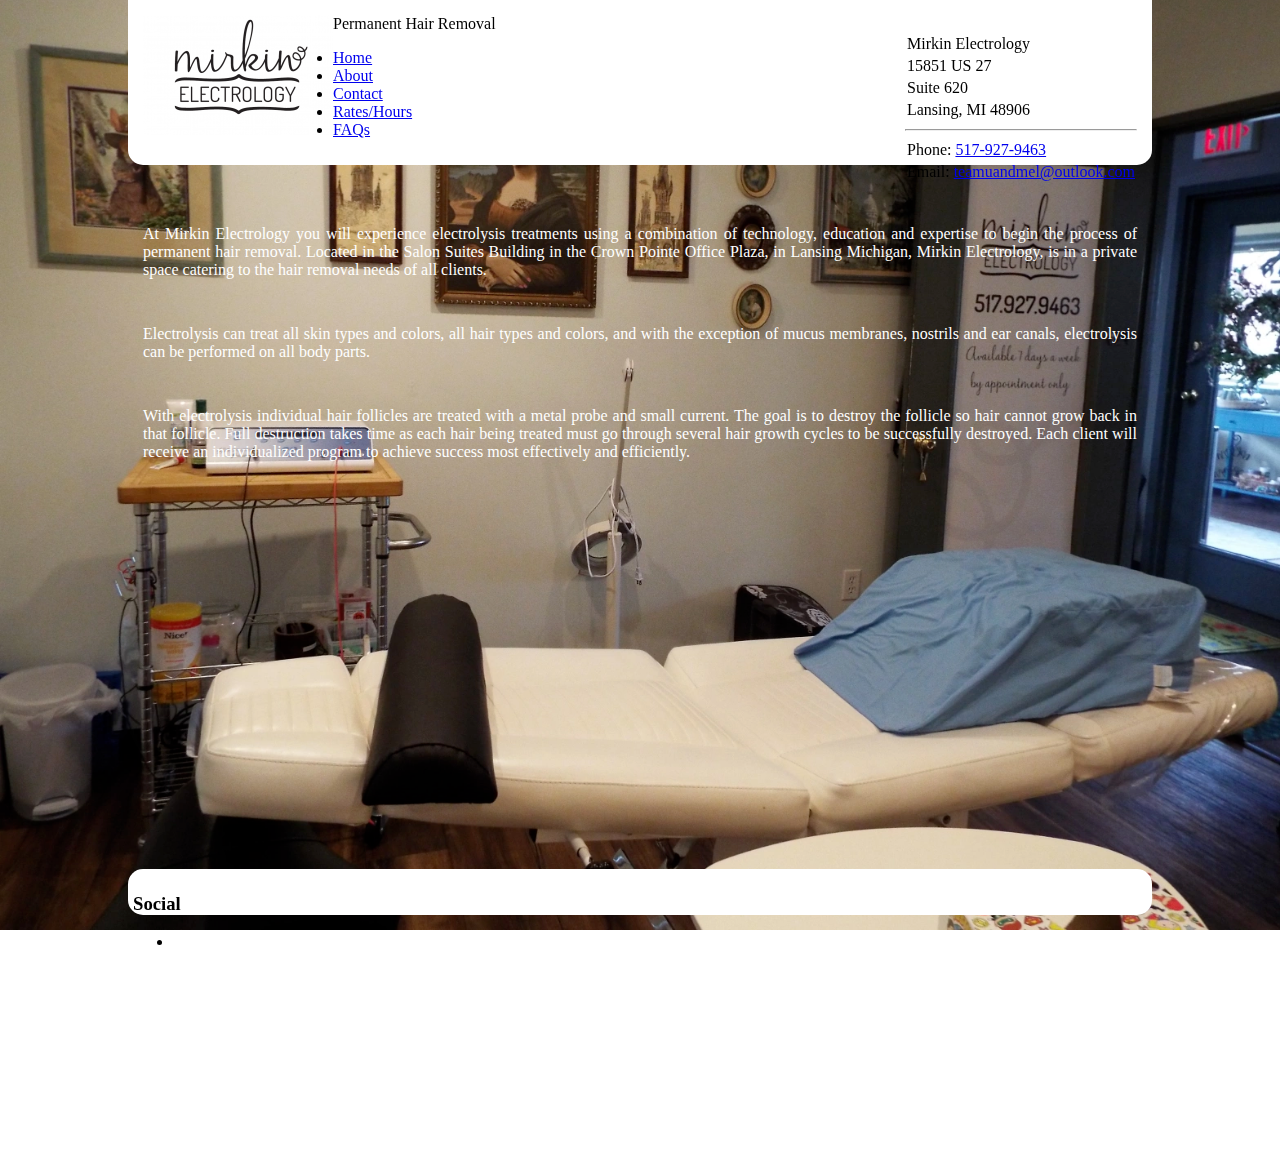
==== index.html @ b56a15ff "..." ====
<!doctype html>
<html>
	<head>
		<title>Mirkin --- Web Dev Promo</title>

		<link rel='stylesheet' href='styles.css' />

	</head>

	<body>

		<div id='auto-header'></div>

		<section>
			<p>
				At Mirkin Electrology you will experience electrolysis treatments using a combination of technology, education and expertise to begin the process of permanent hair removal. Located in the Salon Suites Building in the Crown Pointe Office Plaza, in Lansing Michigan,  Mirkin Electrology, is in a private space catering to the hair removal needs of all clients.
			</p>
			<p>
				Electrolysis can treat all skin types and colors, all hair types and colors, and with the exception of mucus membranes, nostrils and ear canals, electrolysis can be performed on all body parts.
			</p>
			<p>
				With electrolysis individual hair follicles are treated with a metal probe and small current. The goal is to destroy the follicle so hair cannot grow back in that follicle. Full destruction takes time as each hair being treated must go through several hair growth cycles to be successfully destroyed. Each client will receive an individualized program to achieve success most effectively and efficiently.
			</p>
		</section>

		<div id='auto-footer'></div>
	</body>

	<script type='text/javascript' src='./load-header.js'></script>
	<script type='text/javascript' src='./load-footer.js'></script>

</html>
---- styles.css ----
body {
	background-image: url('./index-background.png');
	background-repeat: no-repeat;
	background-attachment: fixed;
	background-position: center;
	background-size: cover;
	margin: 0;
	padding: 0;
}

section {
	display: block;
	margin-left: 10%;
	margin-right: 10%;
	text-align: justify;
	text-justify: inter-word;
	min-height: 98vh;
}

section p {
	color: white;
	padding: 15px;
}

#auto-header {
	position: sticky;
	top: 0;
}

#auto-footer {
	position: sticky;
	bottom: -15px;
}
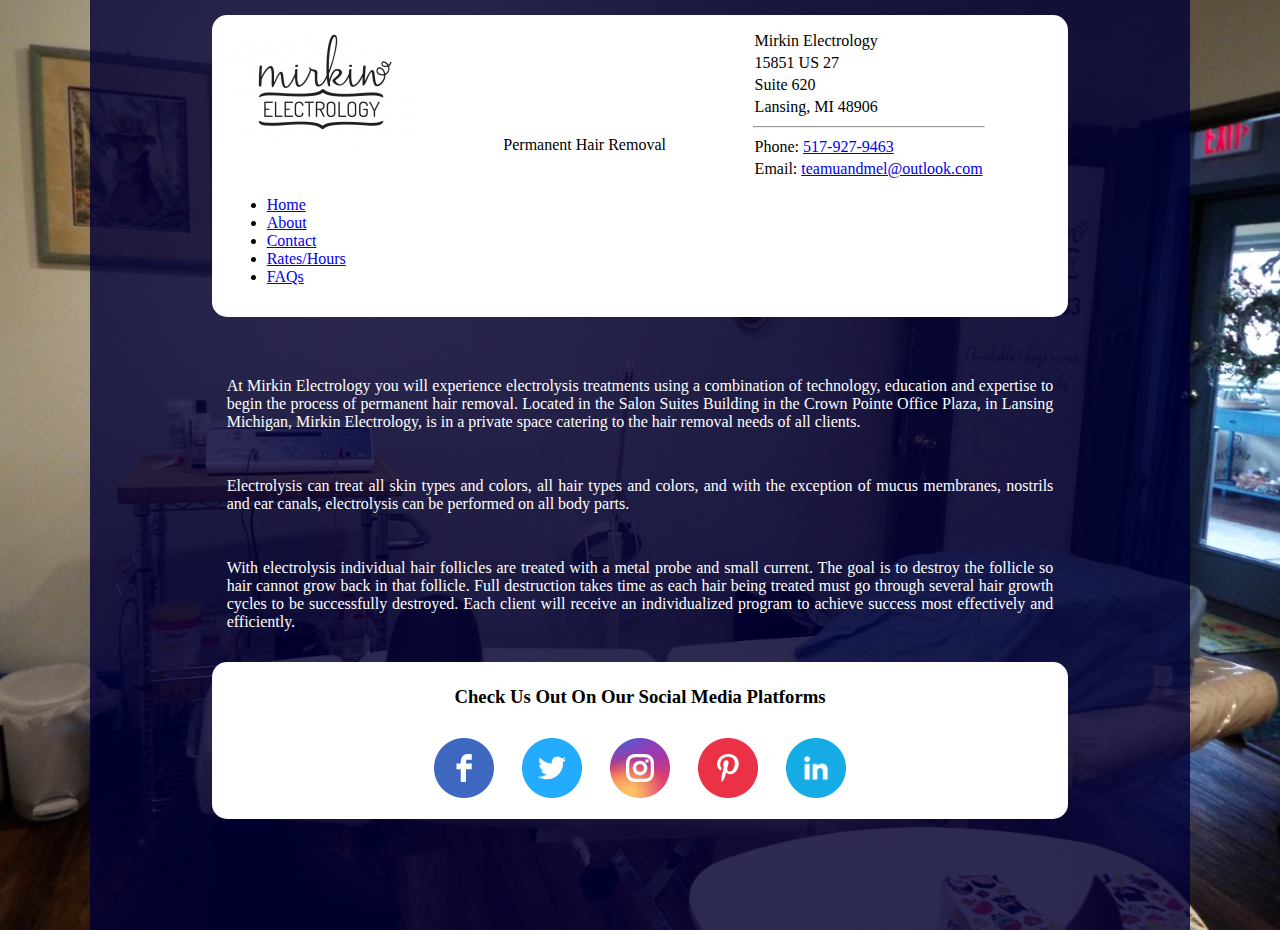
==== commit 5f1abdfd: "..." ====
--- a/index.html
+++ b/index.html
@@ -8,22 +8,24 @@
 	</head>
 
 	<body>
+		<div id='content'>
+			<div id='auto-header'></div>
 
-		<div id='auto-header'></div>
+			<section>
+				<p>
+					At Mirkin Electrology you will experience electrolysis treatments using a combination of technology, education and expertise to begin the process of permanent hair removal. Located in the Salon Suites Building in the Crown Pointe Office Plaza, in Lansing Michigan,  Mirkin Electrology, is in a private space catering to the hair removal needs of all clients.
+				</p>
+				<p>
+					Electrolysis can treat all skin types and colors, all hair types and colors, and with the exception of mucus membranes, nostrils and ear canals, electrolysis can be performed on all body parts.
+				</p>
+				<p>
+					With electrolysis individual hair follicles are treated with a metal probe and small current. The goal is to destroy the follicle so hair cannot grow back in that follicle. Full destruction takes time as each hair being treated must go through several hair growth cycles to be successfully destroyed. Each client will receive an individualized program to achieve success most effectively and efficiently.
+				</p>
+			</section>
 
-		<section>
-			<p>
-				At Mirkin Electrology you will experience electrolysis treatments using a combination of technology, education and expertise to begin the process of permanent hair removal. Located in the Salon Suites Building in the Crown Pointe Office Plaza, in Lansing Michigan,  Mirkin Electrology, is in a private space catering to the hair removal needs of all clients.
-			</p>
-			<p>
-				Electrolysis can treat all skin types and colors, all hair types and colors, and with the exception of mucus membranes, nostrils and ear canals, electrolysis can be performed on all body parts.
-			</p>
-			<p>
-				With electrolysis individual hair follicles are treated with a metal probe and small current. The goal is to destroy the follicle so hair cannot grow back in that follicle. Full destruction takes time as each hair being treated must go through several hair growth cycles to be successfully destroyed. Each client will receive an individualized program to achieve success most effectively and efficiently.
-			</p>
-		</section>
+			<div id='auto-footer'></div>
 
-		<div id='auto-footer'></div>
+		</div>
 	</body>
 
 	<script type='text/javascript' src='./load-header.js'></script>
--- a/styles.css
+++ b/styles.css
@@ -8,26 +8,24 @@
 	padding: 0;
 }
 
+#content {
+	background: rgba(0, 0, 55, 0.8);
+	padding: 15px;
+	margin-left: 7%;
+	margin-right: 7%;
+	/*border-radius: 100px;*/
+	height: 100vh;
+}
+
 section {
 	display: block;
 	margin-left: 10%;
 	margin-right: 10%;
 	text-align: justify;
 	text-justify: inter-word;
-	min-height: 98vh;
 }
 
 section p {
 	color: white;
 	padding: 15px;
 }
-
-#auto-header {
-	position: sticky;
-	top: 0;
-}
-
-#auto-footer {
-	position: sticky;
-	bottom: -15px;
-}
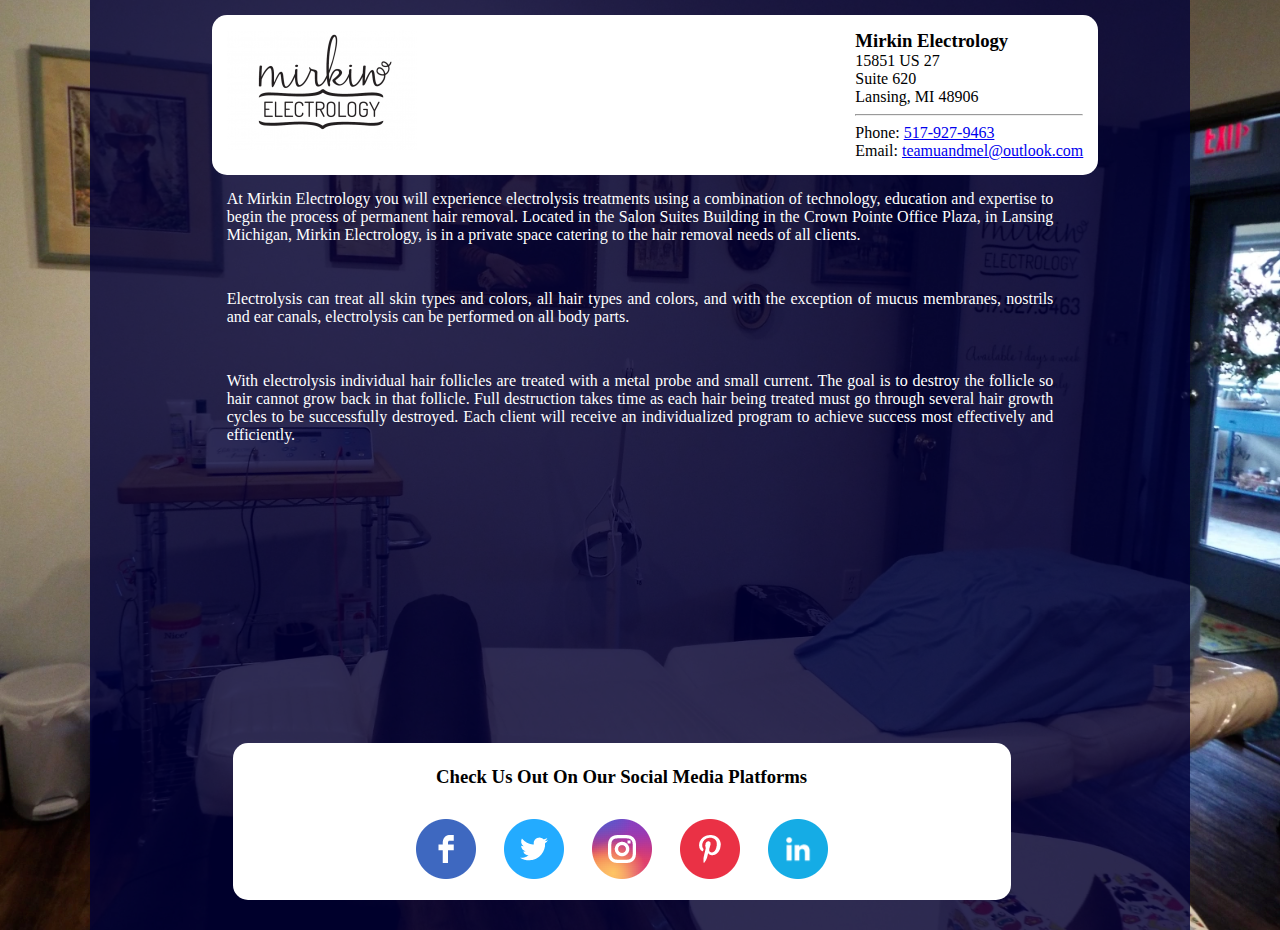
==== commit 74c373a1: "..." ====
--- a/index.html
+++ b/index.html
@@ -1,6 +1,7 @@
 <!doctype html>
 <html>
 	<head>
+		
 		<title>Mirkin --- Web Dev Promo</title>
 
 		<link rel='stylesheet' href='styles.css' />
--- a/styles.css
+++ b/styles.css
@@ -13,7 +13,6 @@
 	padding: 15px;
 	margin-left: 7%;
 	margin-right: 7%;
-	/*border-radius: 100px;*/
 	height: 100vh;
 }
 
@@ -23,9 +22,88 @@
 	margin-right: 10%;
 	text-align: justify;
 	text-justify: inter-word;
+	content: '';
+	clear: both;
+	display: table;
 }
 
 section p {
 	color: white;
 	padding: 15px;
 }
+
+#auto-header,
+section,
+#auto-footer {
+	display: block;
+}
+
+#auto-header,
+section {
+	margin-bottom: 55px;
+}
+
+.headerwrapper {
+	display: block;
+	float: left;
+	background-color: white;
+	width: 80%;
+	border-radius: 15px;
+	padding: 15px;
+	vertical-align: top;
+	margin-left: 10%;
+	margin-right: 10%;
+	overflow: none;
+}
+
+.headerwrapper .logo {
+	display: inline-block;
+	vertical-align: top;
+}
+
+.headerwrapper .address {
+	display: inline-block;
+	float: right;
+	vertical-align: top;
+}
+
+.headerwrapper .address p,
+.headerwrapper .address h3 {
+	padding: 0;
+	margin: 0;
+}
+
+.clearfix::after {
+	content: '';
+	clear: both;
+	display: table;
+}
+
+footer {
+	position: fixed;
+	bottom: 0;
+	width: 60%;
+	background-color: white;
+
+	padding: 5px;
+	vertical-align: top;
+	margin-left: 10%;
+	margin-right: 10%;
+	border-radius: 15px;
+}
+
+footer ul {
+	list-style-type: none;
+	padding: 0;
+	margin: 0;
+	text-align: center;
+}
+
+footer h3 {
+	text-align: center;
+}
+
+footer ul li {
+	display: inline-block;
+	margin: 12px;
+}
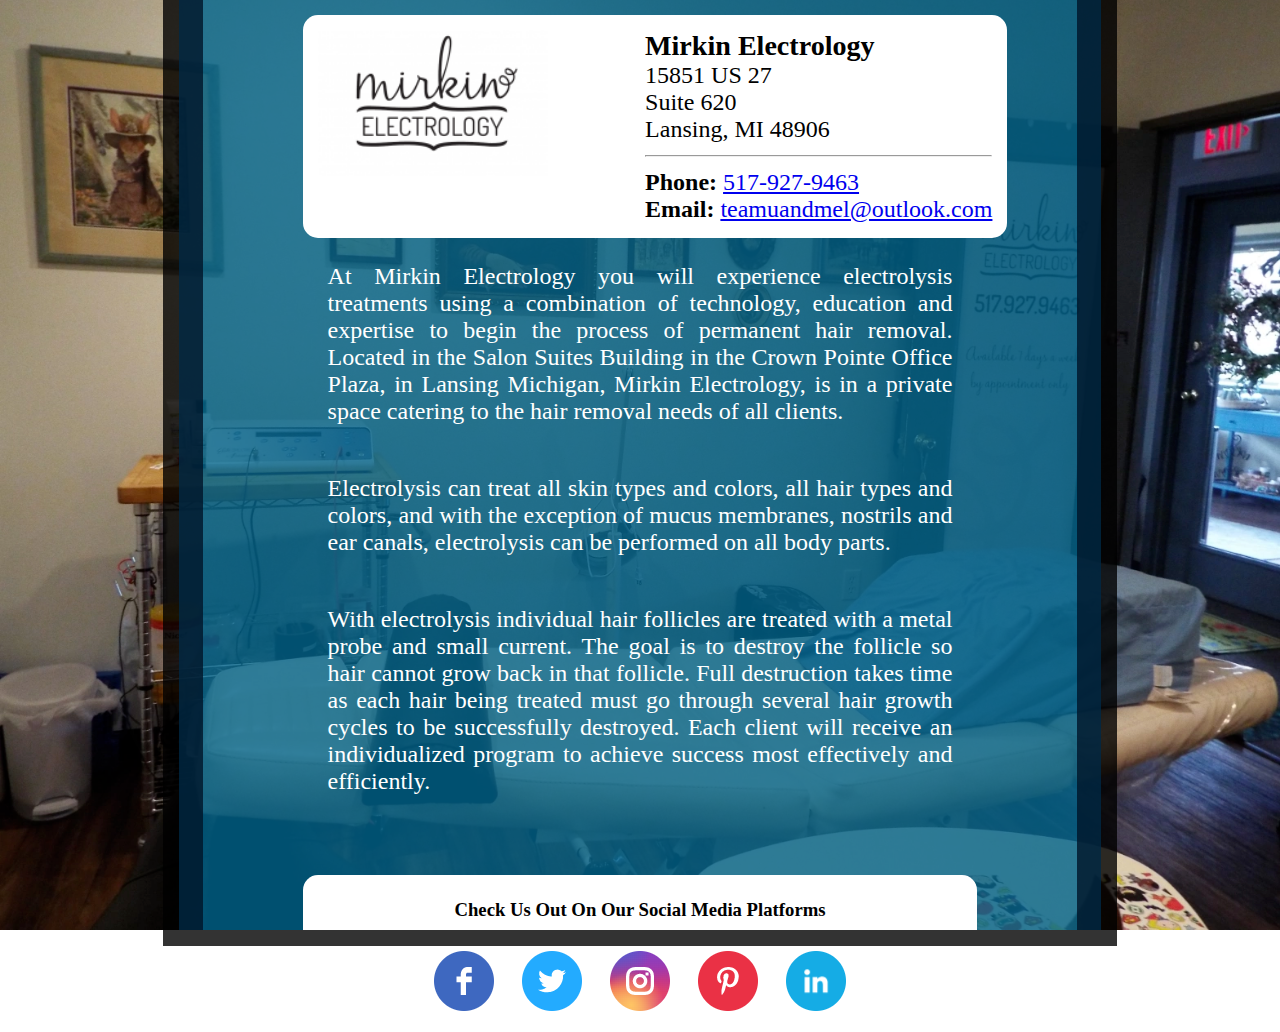
==== commit 44e51c2e: "Add files via upload" ====
--- a/index.html
+++ b/index.html
@@ -1,11 +1,16 @@
 <!doctype html>
 <html>
 	<head>
-		
-		<title>Mirkin --- Web Dev Promo</title>
+
+		<title>Mirkin Electrology</title>
 
 		<link rel='stylesheet' href='styles.css' />
 
+		<!--
+			designed by AlanDSaster
+			https://github.com/AlanDSaster
+		-->
+		
 	</head>
 
 	<body>
@@ -31,5 +36,5 @@
 
 	<script type='text/javascript' src='./load-header.js'></script>
 	<script type='text/javascript' src='./load-footer.js'></script>
-
+	<script type='text/javascript' src='./slideshow.js'></script>
 </html>
--- a/styles.css
+++ b/styles.css
@@ -9,11 +9,14 @@
 }
 
 #content {
-	background: rgba(0, 0, 55, 0.8);
+	background: rgba(0, 100, 140, 0.8);
 	padding: 15px;
-	margin-left: 7%;
-	margin-right: 7%;
+	margin-left: 14%;
+	margin-right: 14%;
 	height: 100vh;
+	border-left: 24px solid rgba(0, 20, 40, 0.8);
+	border-right: 24px solid rgba(0, 20, 40, 0.8);
+	outline: 16px solid rgba(0, 0, 0, 0.8);
 }
 
 section {
@@ -29,7 +32,8 @@
 
 section p {
 	color: white;
-	padding: 15px;
+	padding: 25px;
+	margin: 0;
 }
 
 #auto-header,
@@ -41,6 +45,11 @@
 #auto-header,
 section {
 	margin-bottom: 55px;
+	font-size: 24px;
+}
+
+#auto-header img {
+	width: 18vw;
 }
 
 .headerwrapper {
@@ -80,11 +89,7 @@
 }
 
 footer {
-	position: fixed;
-	bottom: 0;
-	width: 60%;
 	background-color: white;
-
 	padding: 5px;
 	vertical-align: top;
 	margin-left: 10%;
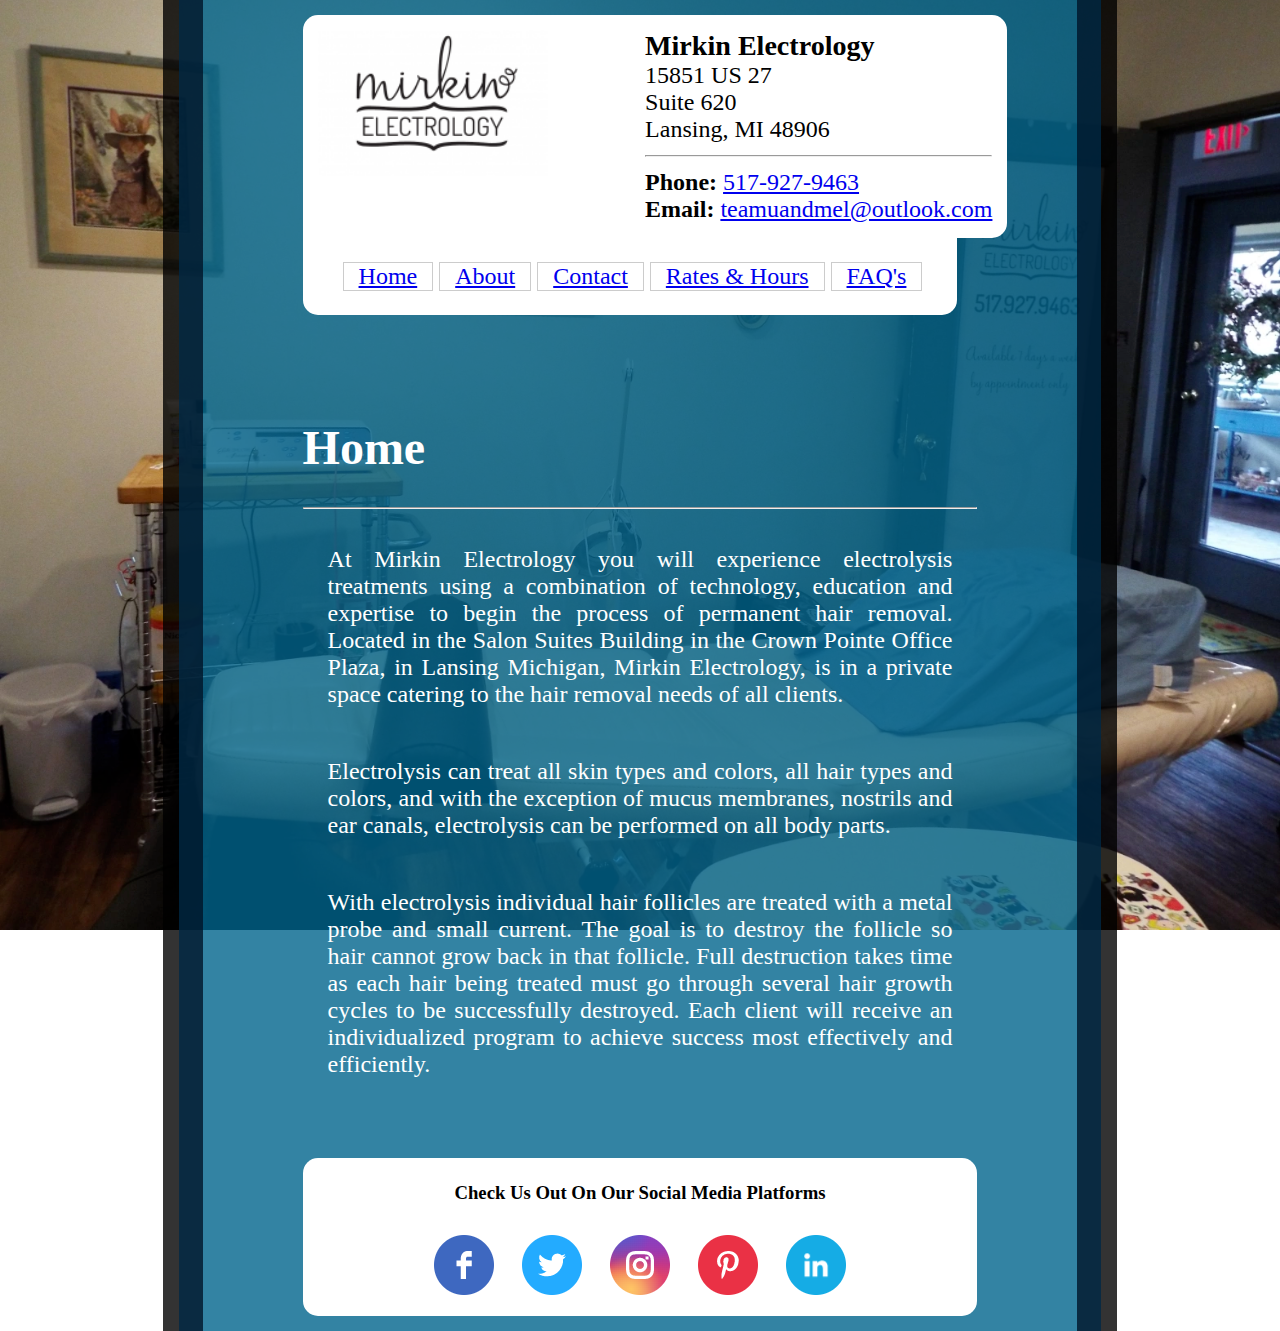
==== commit 5f4acff1: "Add files via upload" ====
--- a/index.html
+++ b/index.html
@@ -2,7 +2,7 @@
 <html>
 	<head>
 
-		<title>Mirkin Electrology</title>
+		<title>Home - Mirkin Electrology</title>
 
 		<link rel='stylesheet' href='styles.css' />
 
@@ -10,14 +10,23 @@
 			designed by AlanDSaster
 			https://github.com/AlanDSaster
 		-->
-		
+
 	</head>
 
 	<body>
+
 		<div id='content'>
-			<div id='auto-header'></div>
 
-			<section>
+			<div id='auto-header'>
+				<!-- generated by load-header.js -->
+			</div>
+
+			<br />
+
+
+			<section class='clearfix'>
+				<h1>Home</h1>
+				<hr />
 				<p>
 					At Mirkin Electrology you will experience electrolysis treatments using a combination of technology, education and expertise to begin the process of permanent hair removal. Located in the Salon Suites Building in the Crown Pointe Office Plaza, in Lansing Michigan,  Mirkin Electrology, is in a private space catering to the hair removal needs of all clients.
 				</p>
@@ -29,12 +38,16 @@
 				</p>
 			</section>
 
-			<div id='auto-footer'></div>
+			<div id='auto-footer'>
+				<!-- generated by load-footer.js -->
+			</div>
 
 		</div>
 	</body>
 
 	<script type='text/javascript' src='./load-header.js'></script>
+	<script type='text/javascript' src='./load-nav.js'></script>
 	<script type='text/javascript' src='./load-footer.js'></script>
 	<script type='text/javascript' src='./slideshow.js'></script>
+
 </html>
--- a/styles.css
+++ b/styles.css
@@ -13,10 +13,11 @@
 	padding: 15px;
 	margin-left: 14%;
 	margin-right: 14%;
-	height: 100vh;
+	min-height: 100vh;
 	border-left: 24px solid rgba(0, 20, 40, 0.8);
 	border-right: 24px solid rgba(0, 20, 40, 0.8);
 	outline: 16px solid rgba(0, 0, 0, 0.8);
+
 }
 
 section {
@@ -25,9 +26,15 @@
 	margin-right: 10%;
 	text-align: justify;
 	text-justify: inter-word;
-	content: '';
-	clear: both;
-	display: table;
+}
+
+section h1,
+section h2,
+section h3,
+section h4,
+section h5,
+section h6 {
+	color: white;
 }
 
 section p {
@@ -50,6 +57,8 @@
 
 #auto-header img {
 	width: 18vw;
+	min-height: 100%;
+	height: 100%;
 }
 
 .headerwrapper {
@@ -58,6 +67,7 @@
 	background-color: white;
 	width: 80%;
 	border-radius: 15px;
+	border-bottom-left-radius: 0px;
 	padding: 15px;
 	vertical-align: top;
 	margin-left: 10%;
@@ -97,6 +107,13 @@
 	border-radius: 15px;
 }
 
+footer p,
+footer li,
+footer h3 {
+
+	color: black;
+}
+
 footer ul {
 	list-style-type: none;
 	padding: 0;
@@ -112,3 +129,45 @@
 	display: inline-block;
 	margin: 12px;
 }
+
+nav {
+	content: '';
+	clear: both;
+	display: table;
+
+	background-color: white;
+	padding-right: 35px;
+	vertical-align: top;
+	margin-left: 10%;
+	margin-right: 10%;
+	border-bottom-left-radius: 15px;
+	border-bottom-right-radius: 15px;
+
+	overflow: none;
+	white-space: nowrap;
+}
+
+nav ul li {
+	display: inline-block;
+	font-size: 24px;
+	padding-left: 15px;
+	padding-right: 15px;
+	border: 1px solid #ccc;
+	margin: 0;
+}
+nav ul li:hover {
+	background-color: #ccc;
+}
+
+section a:any-link {
+	color: white;
+}
+
+section a:active {
+	font-style: italic;
+}
+
+section li {
+	color: white;
+	padding: 15px;
+}
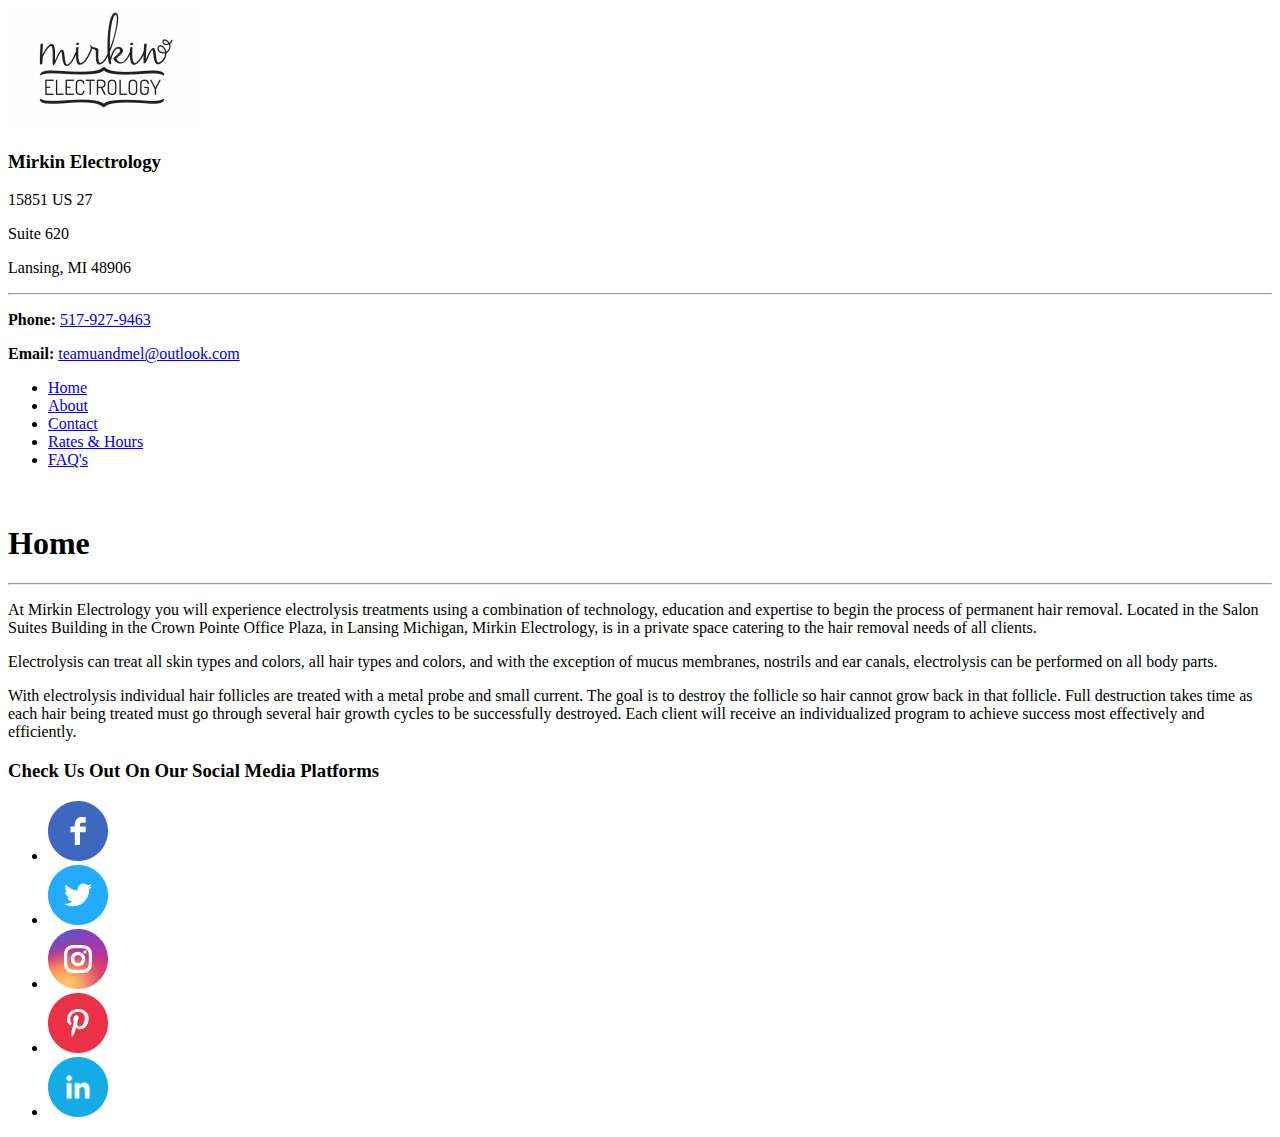
==== commit 59d6fc96: "Update index.html" ====
--- a/index.html
+++ b/index.html
@@ -4,7 +4,8 @@
 
 		<title>Home - Mirkin Electrology</title>
 
-		<link rel='stylesheet' href='styles.css' />
+		<link rel='stylesheet' media='screen and (min-device-width: 800px)' href='styles-desktop.css' />
+		<link rel='stylesheet' media='screen and (min-device-width: 800px)' href='styles-mobile.css' />
 
 		<!--
 			designed by AlanDSaster
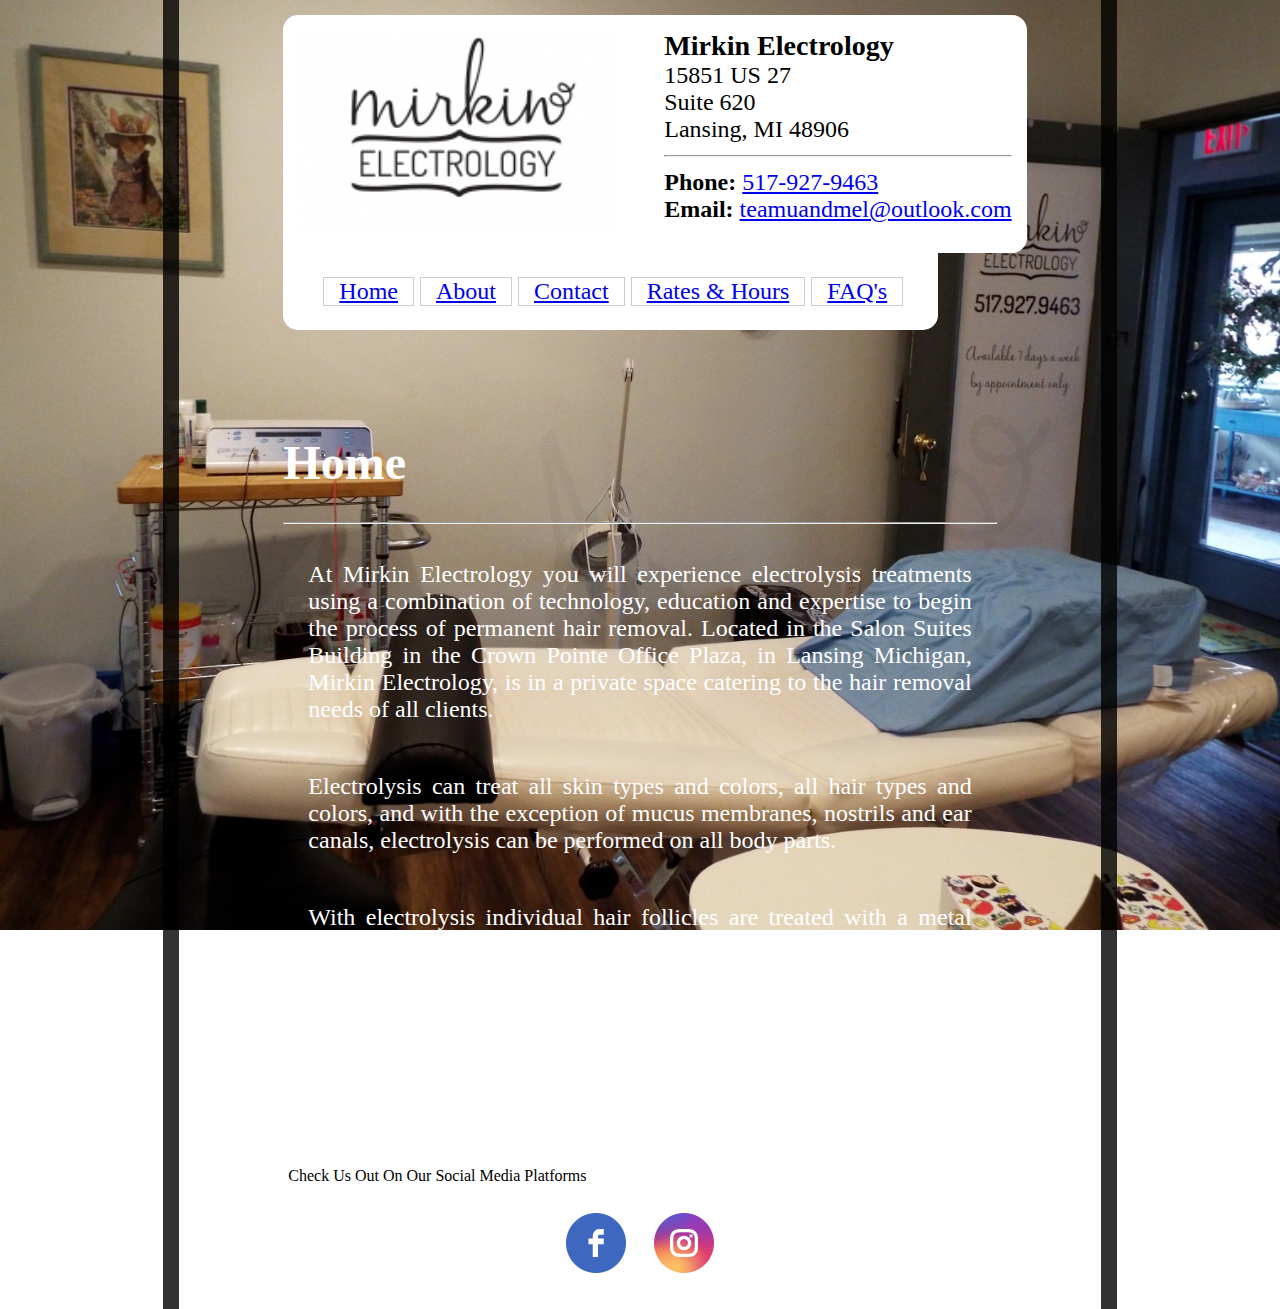
==== commit fc275449: "Add files via upload" ====
--- a/index.html
+++ b/index.html
@@ -4,8 +4,8 @@
 
 		<title>Home - Mirkin Electrology</title>
 
-		<link rel='stylesheet' media='screen and (min-device-width: 800px)' href='styles-desktop.css' />
-		<link rel='stylesheet' media='screen and (min-device-width: 800px)' href='styles-mobile.css' />
+		<link rel='stylesheet' href='styles-desktop.css' />
+		<link rel='stylesheet' href='styles-mobile.css' />
 
 		<!--
 			designed by AlanDSaster
--- a/styles-desktop.css
+++ b/styles-desktop.css
@@ -0,0 +1,186 @@
+@media(min-width: 800px) {
+	body {
+		background-color: white;
+		background-image: url('./index-background.png');
+		background-repeat: no-repeat;
+		background-attachment: fixed;
+		background-position: center;
+		background-size: cover;
+		margin: 0;
+		padding: 0;
+	}
+
+	#content {
+		/*
+		background: rgba(0, 100, 140, 0.8);
+		*/
+		padding: 15px;
+		margin-left: 14%;
+		margin-right: 14%;
+		min-height: 100vh;
+		/*
+		border-left: 24px solid rgba(0, 20, 40, 0.8);
+		border-right: 24px solid rgba(0, 20, 40, 0.8);
+		*/
+		outline: 16px solid rgba(0, 0, 0, 0.8);
+
+	}
+
+	section {
+		display: block;
+		margin-left: 10%;
+		margin-right: 10%;
+		text-align: justify;
+		text-justify: inter-word;
+	}
+
+	section h1,
+	section h2,
+	section h3,
+	section h4,
+	section h5,
+	section h6 {
+		color: white;
+	}
+
+	section p {
+		color: white;
+		padding: 25px;
+		margin: 0;
+	}
+
+	#auto-header,
+	section,
+	#auto-footer {
+		display: block;
+	}
+
+	#auto-header,
+	section {
+		margin-bottom: 55px;
+		font-size: 24px;
+	}
+
+	#auto-header img {
+		width: 25vw; /* was 18vw */
+		min-height: 100%;
+		height: 100%;
+	}
+
+	.headerwrapper {
+		display: block;
+		float: left;
+		background-color: white;
+		width: 80%;
+		border-radius: 15px;
+		border-bottom-left-radius: 0px;
+		padding: 15px;
+		vertical-align: top;
+		margin-left: 10%;
+		margin-right: 10%;
+		overflow: none;
+	}
+
+	.headerwrapper .logo {
+		display: inline-block;
+		vertical-align: top;
+	}
+
+	.headerwrapper .address {
+		display: inline-block;
+		float: right;
+		vertical-align: top;
+	}
+
+	.headerwrapper .address p,
+	.headerwrapper .address h3 {
+		padding: 0;
+		margin: 0;
+	}
+
+	.clearfix::after {
+		content: '';
+		clear: both;
+		display: table;
+	}
+
+	footer {
+		background-color: white;
+		padding: 5px;
+		vertical-align: top;
+		margin-left: 10%;
+		margin-right: 10%;
+		border-radius: 15px;
+	}
+
+	footer p,
+	footer li,
+	footer h3 {
+
+		color: black;
+	}
+
+	footer ul {
+		list-style-type: none;
+		padding: 0;
+		margin: 0;
+		text-align: center;
+	}
+
+	footer h3 {
+		text-align: center;
+	}
+
+	footer ul li {
+		display: inline-block;
+		margin: 12px;
+	}
+
+
+	footer ul li:hover {
+		outline: 2px inset gold;
+		filter: hue-rotate(-0.25turn);
+	}
+
+	nav {
+		content: '';
+		clear: both;
+		display: table;
+
+		background-color: white;
+		padding-right: 35px;
+		vertical-align: top;
+		margin-left: 10%;
+		margin-right: 10%;
+		border-bottom-left-radius: 15px;
+		border-bottom-right-radius: 15px;
+
+		overflow: none;
+		white-space: nowrap;
+	}
+
+	nav ul li {
+		display: inline-block;
+		font-size: 24px;
+		padding-left: 15px;
+		padding-right: 15px;
+		border: 1px solid #ccc;
+		margin: 0;
+	}
+	nav ul li:hover {
+		background-color: #ccc;
+	}
+
+	section a:any-link {
+		color: white;
+	}
+
+	section a:active {
+		font-style: italic;
+	}
+
+	section li {
+		color: white;
+		padding: 15px;
+	}
+}
--- a/styles-mobile.css
+++ b/styles-mobile.css
@@ -0,0 +1,197 @@
+@media(max-width: 799px) {
+
+	body {
+		background-color: black;
+		background-image: url('./index-background.png');
+		background-repeat: no-repeat;
+		background-attachment: fixed;
+		background-position: center;
+		background-size: cover;
+		margin: 0px;
+		padding: 0px;
+	}
+
+	#content {
+		margin: 0;
+		background: rgba(0, 0, 0, 0.4); /* was background: rgba(0, 100, 140, 0.8); */
+		padding: 15px;
+		width: 100vw;
+	}
+
+
+
+
+	#auto-header {
+		display: block;
+		text-align: center;
+		margin-bottom: 55px;
+		font-size: 24px;
+		margin-left: auto;
+		margin-right: auto;
+	}
+
+	#auto-header img {
+		text-align: center;
+		vertical-align: top;
+		width: 50vw;
+		display: inline-block;
+		vertical-align: top;
+	}
+
+	.headerwrapper {
+		content: '';
+		clear: both;
+		display: block;
+		background-color: white;
+		vertical-align: top;
+
+		width: 90vw;
+		margin-left: auto;
+		margin-right: auto;
+
+		border-radius: 45px;
+	}
+
+	.headerwrapper .address {
+		display: inline-block;
+		vertical-align: top;
+		padding-left: 3%;
+		padding-bottom: 3%;
+		border-bottom-left-radius: 45px;
+		border-bottom-right-radius: 45px;
+	}
+
+	.headerwrapper .address p,
+	.headerwrapper .address h3 {
+		padding: 0;
+		margin: 0;
+	}
+
+
+
+
+	nav {
+		content: '';
+		clear: both;
+		display: block;
+
+		text-align: center;
+
+		background-color: white;
+		padding: 1px;
+		vertical-align: top;
+		border-bottom-left-radius: 15px;
+		border-bottom-right-radius: 15px;
+
+		margin-left: auto;
+		margin-right: auto;
+		width: 60vw;
+	}
+
+	nav ul li {
+		display: inline-block;
+		font-size: 24px;
+		padding-left: 15px;
+		padding-right: 15px;
+		border: 1px solid #ccc;
+		margin: 0;
+	}
+
+	nav ul li:hover {
+		background-color: #ccc;
+	}
+
+
+
+
+	section {
+		margin: 0;
+		display: block;
+		text-align: justify;
+		text-justify: inter-word;
+		width: 100vw;
+		margin-bottom: 55px;
+		font-size: 24px;
+	}
+
+	section h1,
+	section h2,
+	section h3,
+	section h4,
+	section h5,
+	section h6 {
+		font-variant: small-caps;
+		color: white;
+		text-shadow: 4px 4px #000000;
+		text-align: center;
+	}
+
+	section p {
+		color: white;
+		padding: 25px;
+	}
+
+	section a:any-link {
+		color: white;
+	}
+
+	section a:active {
+		font-style: italic;
+	}
+
+	section li {
+		color: white;
+		padding: 15px;
+	}
+
+
+
+
+	.clearfix::after {
+		content: '';
+		clear: both;
+		display: table;
+	}
+
+	footer {
+		background-color: white;
+		padding: 5px;
+		vertical-align: top;
+		margin-left: 3%;
+		margin-right: 3%;
+		border-radius: 15px;
+	}
+
+	footer p,
+	footer li,
+	footer h3 {
+
+		color: black;
+	}
+
+	footer ul {
+		list-style-type: none;
+		padding: 0;
+		margin: 0;
+		text-align: center;
+	}
+
+	footer p {
+		text-align: center;
+		font-weight: bold;
+	}
+
+	footer ul li {
+		display: inline-block;
+		margin: 12px;
+	}
+
+	footer ul li:hover {
+		outline: 2px inset gold;
+		filter: hue-rotate(-0.25turn);
+	}
+
+
+
+
+}
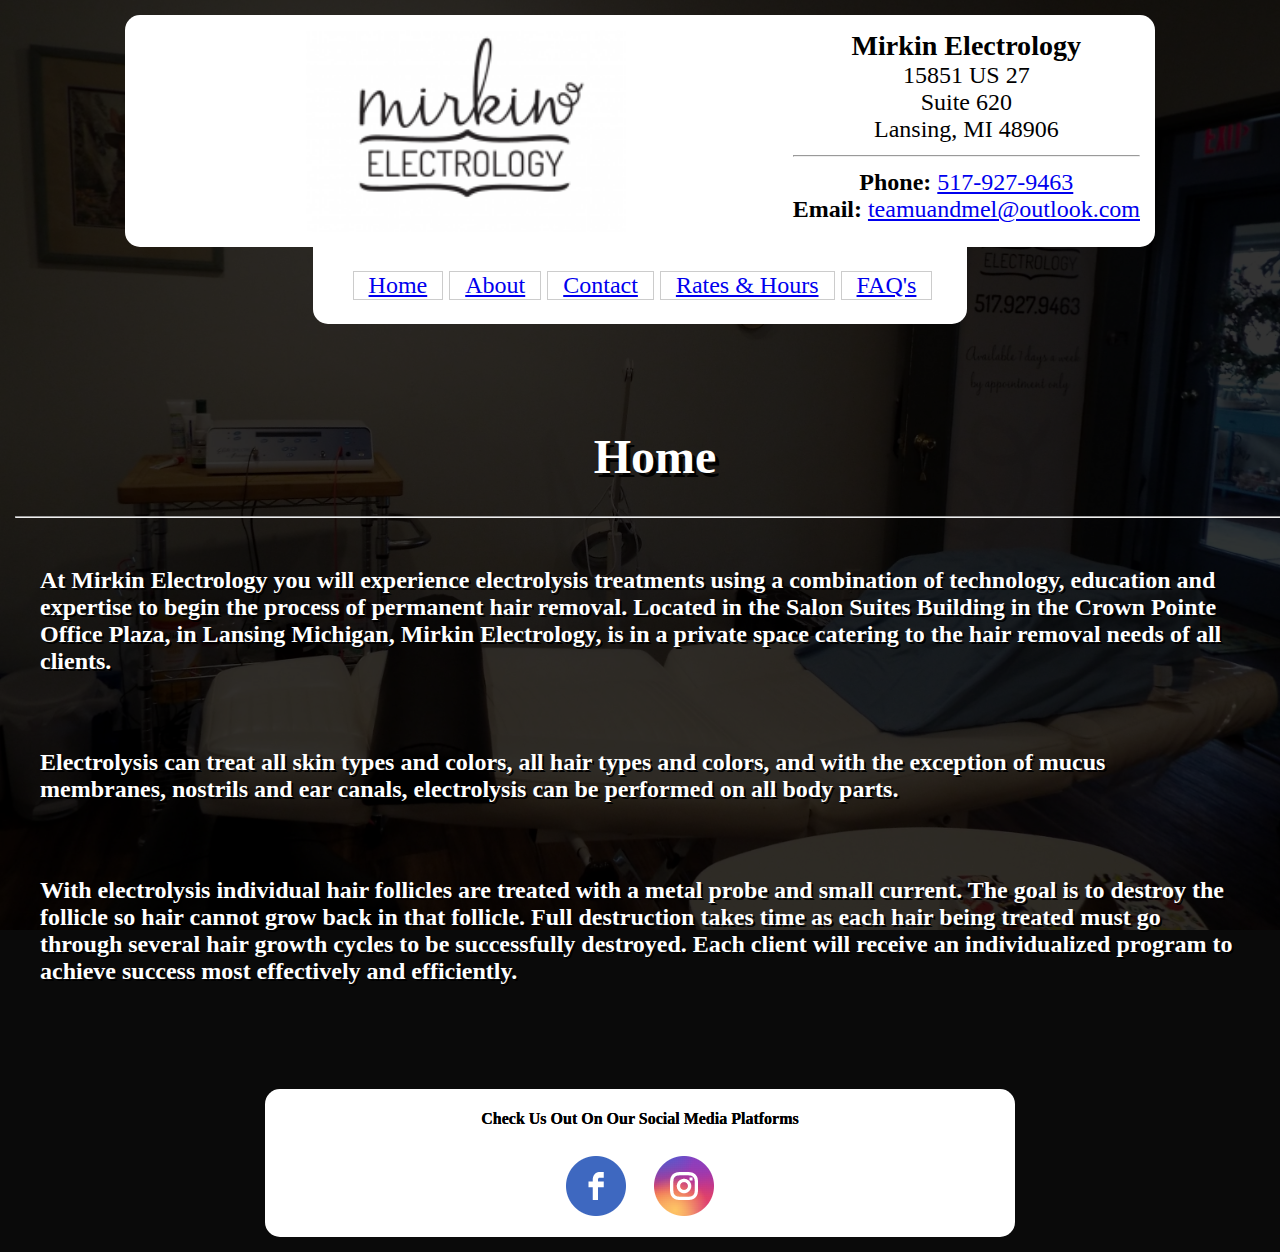
==== commit 42ebf6f4: "Add files via upload" ====
--- a/index.html
+++ b/index.html
@@ -4,14 +4,36 @@
 
 		<title>Home - Mirkin Electrology</title>
 
-		<link rel='stylesheet' href='styles-desktop.css' />
-		<link rel='stylesheet' href='styles-mobile.css' />
+		<link rel='stylesheet' href='./styles-desktop.css' />
+		<link rel='stylesheet' href='./styles-mobile.css' />
+
+		<link rel='icon' type='image/x-icon' href='./img/favicon.ico'>
 
 		<!--
 			designed by AlanDSaster
 			https://github.com/AlanDSaster
 		-->
 
+		<!--
+			<meta charset='UTF-8' />
+			<meta name='viewport' content='width=device-width, initial-scale=1' />
+			<meta property="og:type" content="website" />
+			<meta property="og:title" content="Mirkin Electrology" />
+			<meta property="og:description" content="Permanent Hair Removal 517-927-9463  15851 US 27 Suite 620 Lansing, MI 48906" />
+			<meta property="og:url" content="https://mirkinelectrology.wordpress.com/" />
+			<meta property="og:site_name" content="Mirkin Electrology" />
+			<meta property="og:image" content="https://mirkinelectrology.files.wordpress.com/2019/05/me-office-2.jpg?w=1200" />
+			<meta property="og:image:width" content="1200" />
+			<meta property="og:image:height" content="900" />
+			<meta property="og:image:alt" content="" />
+			<meta property="og:locale" content="en_US" />
+			<meta property="fb:app_id" content="249643311490" />
+			<meta property="article:publisher" content="github.com/alandsaster" />
+			<meta name="twitter:text:title" content="Home" />
+			<meta name="twitter:image" content="https://mirkinelectrology.files.wordpress.com/2019/05/me-office-2.jpg?w=640" />
+			<meta name="twitter:card" content="summary_large_image" />
+
+		-->
 	</head>
 
 	<body>
--- a/styles-desktop.css
+++ b/styles-desktop.css
@@ -1,6 +1,8 @@
-@media(min-width: 800px) {
+
+@media(min-width: 1000px) {
+
 	body {
-		background-color: white;
+		background-color: #333;
 		background-image: url('./index-background.png');
 		background-repeat: no-repeat;
 		background-attachment: fixed;
@@ -11,27 +13,108 @@
 	}
 
 	#content {
-		/*
-		background: rgba(0, 100, 140, 0.8);
-		*/
+		margin-left: auto;
+		margin-right: auto;
+		background: rgba(0, 0, 0, 0.8); /* was background: rgba(0, 100, 140, 0.8); */
 		padding: 15px;
-		margin-left: 14%;
-		margin-right: 14%;
 		min-height: 100vh;
-		/*
-		border-left: 24px solid rgba(0, 20, 40, 0.8);
-		border-right: 24px solid rgba(0, 20, 40, 0.8);
-		*/
-		outline: 16px solid rgba(0, 0, 0, 0.8);
-
-	}
+	}
+
+
+
+
+	#auto-header {
+		display: block;
+		text-align: center;
+		margin-bottom: 55px;
+		font-size: 24px;
+		margin-left: auto;
+		margin-right: auto;
+	}
+
+	#auto-header img {
+		text-align: center;
+		vertical-align: top;
+		width: 25vw;
+		display: inline-block;
+		vertical-align: top;
+	}
+
+	.headerwrapper {
+		display: block;
+		background-color: white;
+		width: 80%;
+		border-radius: 15px;
+		border-bottom-left-radius: 15px;
+		padding: 15px;
+		vertical-align: top;
+		margin-left: auto;
+		margin-right: auto;
+		overflow: none;
+	}
+
+	.headerwrapper .logo {
+		display: inline-block;
+		vertical-align: top;
+	}
+
+	.headerwrapper .address {
+		display: inline-block;
+		float: right;
+		vertical-align: top;
+	}
+
+	.headerwrapper .address p,
+	.headerwrapper .address h3 {
+		padding: 0;
+		margin: 0;
+	}
+
+
+
+	nav {
+		content: '';
+		clear: both;
+		display: table;
+
+		background-color: white;
+		padding-right: 35px;
+		vertical-align: top;
+		margin-left: auto;
+		margin-right: auto;
+		border-bottom-left-radius: 15px;
+		border-bottom-right-radius: 15px;
+
+		overflow: none;
+		white-space: nowrap;
+		width: 40vw;
+	}
+
+	nav ul li {
+		display: inline-block;
+		font-size: 24px;
+		padding-left: 15px;
+		padding-right: 15px;
+		border: 1px solid #ccc;
+		margin: 0;
+	}
+	nav ul li:hover {
+		background-color: #ccc;
+	}
+
+
+
+
 
 	section {
+		content: '';
+		clear: both;
+		display: table;
+		margin: 0;
 		display: block;
-		margin-left: 10%;
-		margin-right: 10%;
-		text-align: justify;
-		text-justify: inter-word;
+		width: 100vw;
+		margin-bottom: 55px;
+		font-size: 24px;
 	}
 
 	section h1,
@@ -41,62 +124,20 @@
 	section h5,
 	section h6 {
 		color: white;
+		text-align: center;
+		text-shadow: 4px 4px #000000;
 	}
 
 	section p {
 		color: white;
 		padding: 25px;
-		margin: 0;
-	}
-
-	#auto-header,
-	section,
-	#auto-footer {
-		display: block;
-	}
-
-	#auto-header,
-	section {
-		margin-bottom: 55px;
-		font-size: 24px;
-	}
-
-	#auto-header img {
-		width: 25vw; /* was 18vw */
-		min-height: 100%;
-		height: 100%;
-	}
-
-	.headerwrapper {
-		display: block;
-		float: left;
-		background-color: white;
-		width: 80%;
-		border-radius: 15px;
-		border-bottom-left-radius: 0px;
-		padding: 15px;
-		vertical-align: top;
-		margin-left: 10%;
-		margin-right: 10%;
-		overflow: none;
-	}
-
-	.headerwrapper .logo {
-		display: inline-block;
-		vertical-align: top;
-	}
-
-	.headerwrapper .address {
-		display: inline-block;
-		float: right;
-		vertical-align: top;
-	}
-
-	.headerwrapper .address p,
-	.headerwrapper .address h3 {
-		padding: 0;
-		margin: 0;
-	}
+		margin-right: 35px;
+		text-shadow: 2px 2px #000000;
+		font-weight: bold;
+	}
+
+
+
 
 	.clearfix::after {
 		content: '';
@@ -108,16 +149,21 @@
 		background-color: white;
 		padding: 5px;
 		vertical-align: top;
-		margin-left: 10%;
-		margin-right: 10%;
+		margin-left: 20%;
+		margin-right: 20%;
 		border-radius: 15px;
 	}
 
 	footer p,
 	footer li,
 	footer h3 {
-
+		text-align: center;
 		color: black;
+		text-shadow: 0px 0px #000;
+	}
+
+	footer p {
+		font-weight: bold;
 	}
 
 	footer ul {
@@ -142,34 +188,6 @@
 		filter: hue-rotate(-0.25turn);
 	}
 
-	nav {
-		content: '';
-		clear: both;
-		display: table;
-
-		background-color: white;
-		padding-right: 35px;
-		vertical-align: top;
-		margin-left: 10%;
-		margin-right: 10%;
-		border-bottom-left-radius: 15px;
-		border-bottom-right-radius: 15px;
-
-		overflow: none;
-		white-space: nowrap;
-	}
-
-	nav ul li {
-		display: inline-block;
-		font-size: 24px;
-		padding-left: 15px;
-		padding-right: 15px;
-		border: 1px solid #ccc;
-		margin: 0;
-	}
-	nav ul li:hover {
-		background-color: #ccc;
-	}
 
 	section a:any-link {
 		color: white;
@@ -179,8 +197,17 @@
 		font-style: italic;
 	}
 
+	section ul {
+		margin-left: auto;
+		margin-right: auto;
+		text-align: center;
+		list-style: none;
+	}
+
 	section li {
 		color: white;
 		padding: 15px;
+		margin-left: auto;
+		margin-right: auto;
 	}
 }
--- a/styles-mobile.css
+++ b/styles-mobile.css
@@ -1,7 +1,7 @@
-@media(max-width: 799px) {
+@media(max-width: 999px) {
 
 	body {
-		background-color: black;
+		background-color: #333;
 		background-image: url('./index-background.png');
 		background-repeat: no-repeat;
 		background-attachment: fixed;
@@ -12,10 +12,11 @@
 	}
 
 	#content {
-		margin: 0;
-		background: rgba(0, 0, 0, 0.4); /* was background: rgba(0, 100, 140, 0.8); */
+		margin-left: auto;
+		margin-right: auto;
+		background: rgba(0, 0, 0, 0.8); /* was background: rgba(0, 100, 140, 0.8); */
 		padding: 15px;
-		width: 100vw;
+		min-height: 100vh;
 	}
 
 
@@ -45,7 +46,6 @@
 		background-color: white;
 		vertical-align: top;
 
-		width: 90vw;
 		margin-left: auto;
 		margin-right: auto;
 
@@ -129,6 +129,9 @@
 	section p {
 		color: white;
 		padding: 25px;
+		margin-right: 25px;
+		text-shadow: 2px 2px #000000;
+		font-weight: bold;
 	}
 
 	section a:any-link {
@@ -139,6 +142,13 @@
 		font-style: italic;
 	}
 
+	section ul {
+		margin-left: auto;
+		margin-right: auto;
+		text-align: center;
+		list-style: none;
+	}
+
 	section li {
 		color: white;
 		padding: 15px;
@@ -146,26 +156,26 @@
 
 
 
-
+	/*
 	.clearfix::after {
 		content: '';
 		clear: both;
 		display: table;
 	}
+	*/
 
 	footer {
 		background-color: white;
 		padding: 5px;
 		vertical-align: top;
-		margin-left: 3%;
-		margin-right: 3%;
+		margin-left: 20%;
+		margin-right: 20%;
 		border-radius: 15px;
 	}
 
 	footer p,
 	footer li,
 	footer h3 {
-
 		color: black;
 	}
 
@@ -179,6 +189,7 @@
 	footer p {
 		text-align: center;
 		font-weight: bold;
+		text-shadow: 0px 0px #000;
 	}
 
 	footer ul li {
@@ -191,7 +202,4 @@
 		filter: hue-rotate(-0.25turn);
 	}
 
-
-
-
 }
